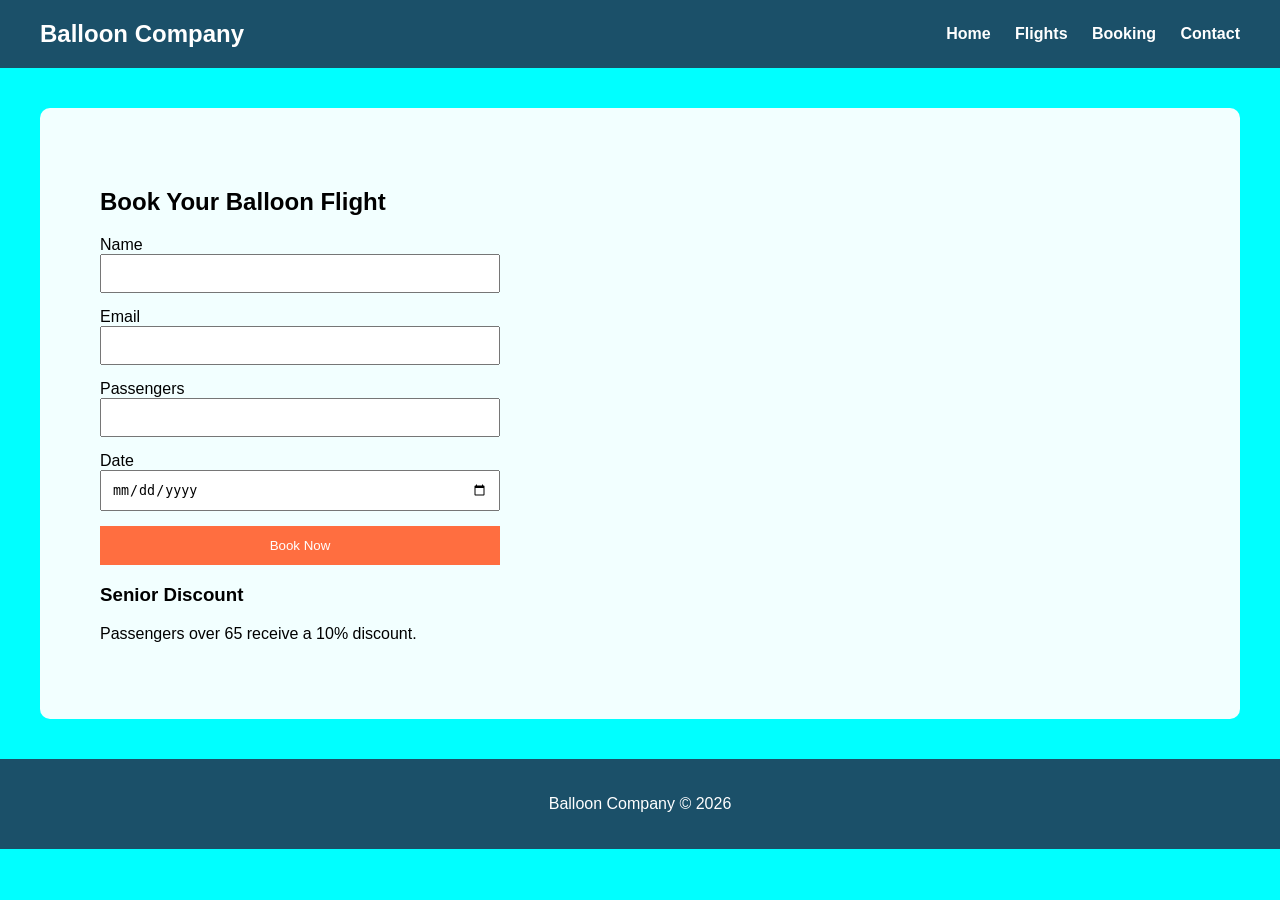
==== booking.html @ 646b10f5 "Initial Index Page" ====
<!DOCTYPE html>
<html lang="en">
<head>

<meta charset="UTF-8">
<title>Booking</title>

<link rel="stylesheet" href="style.css">

</head>

<body>

<header>

<div class="logo">Balloon Company</div>

<nav>

<a href="index.html">Home</a>
<a href="services.html">Flights</a>
<a href="booking.html">Booking</a>
<a href="contact.html">Contact</a>

</nav>

</header>

<section>

<h1>Book Your Balloon Flight</h1>

<form class="form">

<label>Name</label>
<input type="text" required>

<label>Email</label>
<input type="email" required>

<label>Passengers</label>
<input type="number">

<label>Date</label>
<input type="date">

<button type="submit">Book Now</button>

</form>

<h3>Senior Discount</h3>

<p>Passengers over 65 receive a 10% discount.</p>

</section>

<footer>

<p>Balloon Company © 2026</p>

</footer>

</body>
</html>
---- style.css ----
body{
margin:0;
font-family:Arial, Helvetica, sans-serif;

background-color: aqua;
background-size:cover;
background-attachment:fixed;
background-position:center;
}

header{
display:flex;
justify-content:space-between;
align-items:center;
padding:20px 40px;
background:rgba(30,61,89,0.9);
color:white;
}

.logo{
font-size:24px;
font-weight:bold;
}

nav a{
color:white;
margin-left:20px;
text-decoration:none;
font-weight:bold;
}

nav a:hover{
text-decoration:underline;
}

.hero{
height:500px;
background:url("https://images.unsplash.com/photo-1519681393784-d120267933ba") center/cover;
display:flex;
flex-direction:column;
justify-content:center;
align-items:center;
color:rgb(5, 5, 5);
text-align:center;
}

.hero h1{
font-size:50px;
}

.button{
background:#ff6e40;
color:white;
padding:15px 30px;
text-decoration:none;
margin-top:20px;
border-radius:5px;
}

section{
padding:60px;
background:rgba(255,255,255,0.95);
margin:40px;
border-radius:10px;
}

.grid{
display:grid;
grid-template-columns:repeat(3,1fr);
gap:30px;
margin-top:30px;
}

.places{
display:grid;
grid-template-columns:repeat(2,1fr);
gap:20px;
}

.places div{
background:#eee;
padding:20px;
border-radius:8px;
}

table{
width:100%;
border-collapse:collapse;
margin-top:20px;
}

table,th,td{
border:1px solid #ccc;
padding:12px;
}

.form{
display:flex;
flex-direction:column;
max-width:400px;
}

.form input{
padding:10px;
margin-bottom:15px;
}

.form button{
background:#ff6e40;
border:none;
color:white;
padding:12px;
cursor:pointer;
}

footer{
background:rgba(30,61,89,0.9);
color:white;
text-align:center;
padding:20px;
margin-top:30px;
}

.adventure{
text-align:center;
}

.adventure h2{
font-size:32px;
margin-bottom:20px;
}

.adventure img{
max-width:700px;
width:100%;
display:block;
margin:auto;
}  

.video-section{
text-align:center;
padding:60px;
}

.video-section img{
max-width:100%;
border-radius:10px;
cursor:pointer;
}
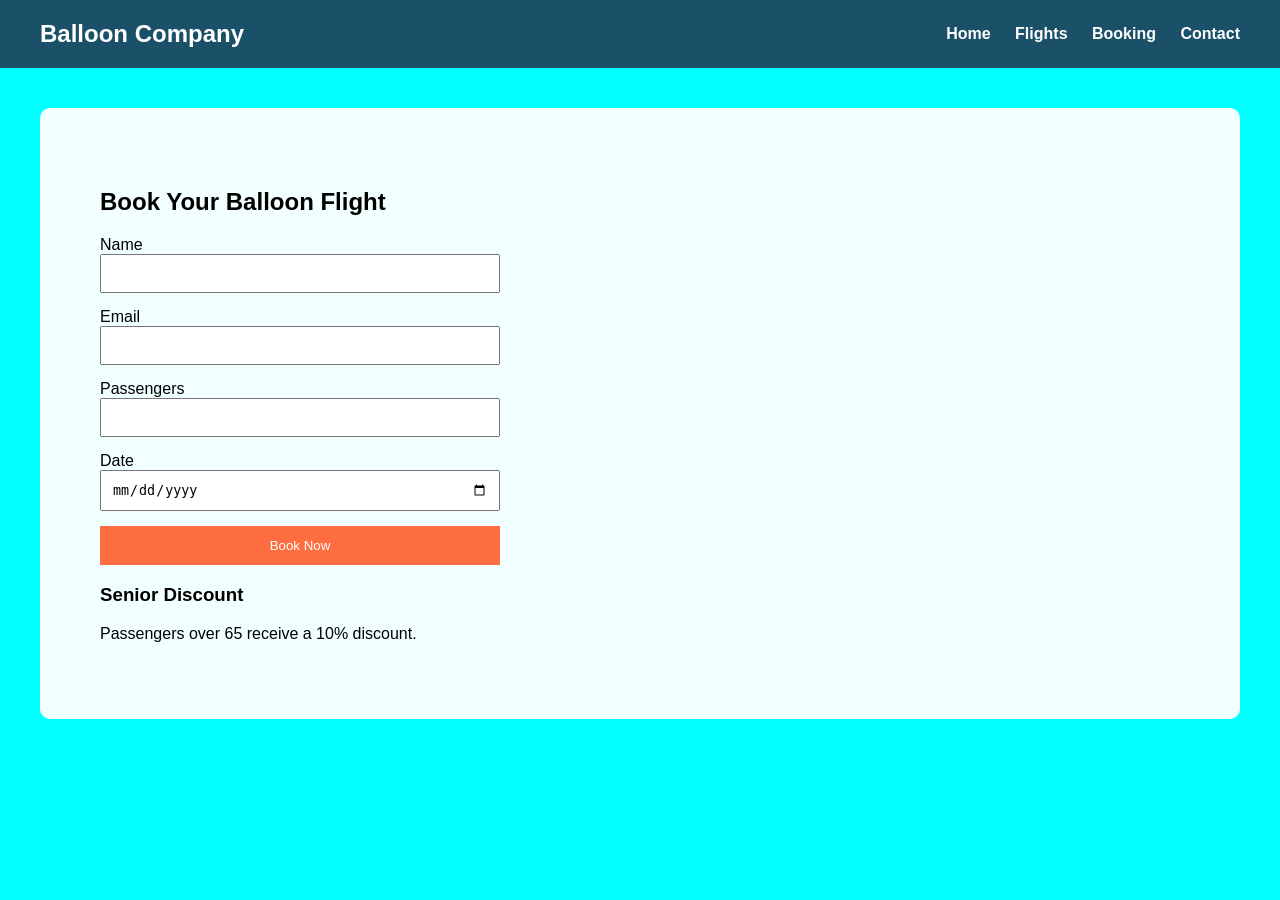
==== commit c2507efc: "Update booking.html" ====
--- a/booking.html
+++ b/booking.html
@@ -54,11 +54,5 @@
 
 </section>
 
-<footer>
-
-<p>Balloon Company © 2026</p>
-
-</footer>
-
 </body>
-</html>+</html>
